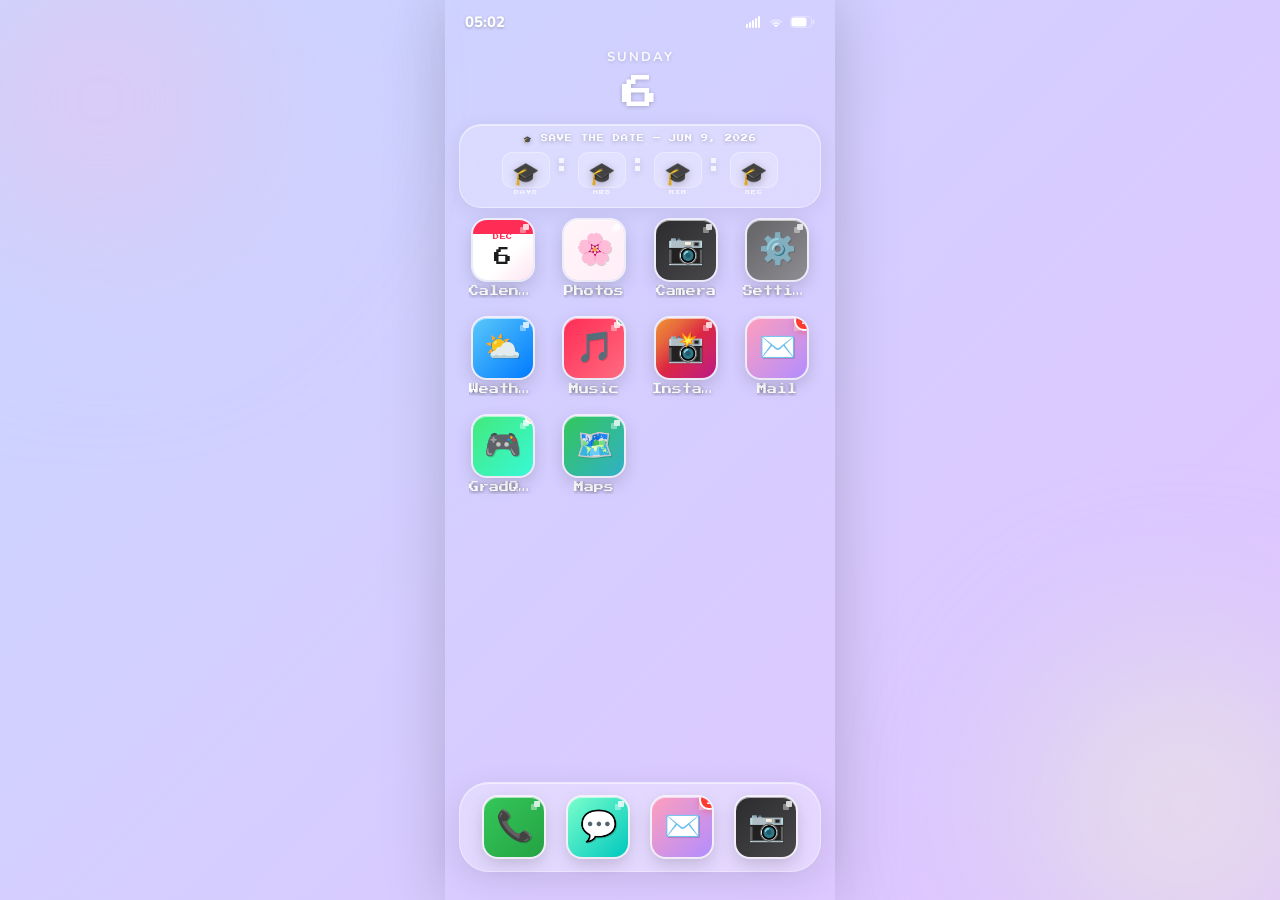
==== index.html @ 4f2a7228 "feat: initialize graduation invitation web project with iOS-themed UI and interactive mini-game func" ====
<!DOCTYPE html>
<html lang="en">
<head>
    <meta charset="UTF-8">
    <meta name="viewport" content="width=device-width, initial-scale=1.0, viewport-fit=cover">
    <meta name="description" content="You're invited to Hung's Graduation Celebration — Class of 2026 🎓">
    <title>Hung's Graduation 🎓 | Class of 2026</title>

    <!-- Fonts -->
    <link rel="preconnect" href="https://fonts.googleapis.com">
    <link href="https://fonts.googleapis.com/css2?family=Press+Start+2P&family=Nunito:wght@400;600;700;800;900&display=swap" rel="stylesheet">

    <!-- Styles -->
    <link rel="stylesheet" href="src/css/main.css">
    <link rel="stylesheet" href="src/css/game.css">
</head>
<body>

<!-- ═══════════════════════════════ iOS PHONE SHELL ═══════════════════════════════ -->
<div class="ios-container">

    <!-- ── Push Notification Banner: Mail ──────────────────────────── -->
    <div class="ios-notification" id="notifBanner" onclick="openEnvelope()">
        <div class="notif-icon">✉️</div>
        <div class="notif-content">
            <div class="notif-header">
                <span class="notif-title">Mail</span>
                <span class="notif-time">now</span>
            </div>
            <div class="notif-message">🎓 You have 1 new invitation from Hung! Tap to open ✨</div>
        </div>
    </div>

    <!-- ── Push Notification Banner: Music ──────────────────────────── -->
    <div class="ios-notification notif-music" id="notifMusic" onclick="openMusic()">
        <div class="notif-icon" style="background:linear-gradient(135deg,#FF2D55,#FF6B81);">🎵</div>
        <div class="notif-content">
            <div class="notif-header">
                <span class="notif-title">Music</span>
                <span class="notif-time">now</span>
            </div>
            <div class="notif-message">🎶 Hung's graduation playlist is live! Tap to listen 🎧</div>
        </div>
    </div>

    <!-- ── Push Notification Banner: Game ───────────────────────────── -->
    <div class="ios-notification notif-game" id="notifGame" onclick="openGame()">
        <div class="notif-icon" style="background:linear-gradient(135deg,#43E97B,#38F9D7);">🎮</div>
        <div class="notif-content">
            <div class="notif-header">
                <span class="notif-title">GradQuiz</span>
                <span class="notif-time">now</span>
            </div>
            <div class="notif-message">🎓 How well do you know Hung? Play the Q&A game! 🕹️</div>
        </div>
    </div>

    <!-- ── Fake Status Bar ───────────────────────────────────────────── -->
    <div class="status-bar">
        <div id="clock">9:41</div>
        <div class="status-bar-icons">
            <!-- Signal -->
            <svg width="16" height="12" viewBox="0 0 16 12" fill="white">
                <rect x="0"  y="8" width="2" height="4" rx="1"/>
                <rect x="3"  y="6" width="2" height="6" rx="1"/>
                <rect x="6"  y="4" width="2" height="8" rx="1"/>
                <rect x="9"  y="2" width="2" height="10" rx="1"/>
                <rect x="12" y="0" width="2" height="12" rx="1"/>
            </svg>
            <!-- Wifi -->
            <svg width="16" height="12" viewBox="0 0 24 16" fill="white">
                <path d="M12 4C8 4 4.5 5.5 2 8l2 2c2-2 4.7-3 8-3s6 1 8 3l2-2C19.5 5.5 16 4 12 4z" opacity="0.4"/>
                <path d="M12 8c-2.5 0-4.5 1-6 2.5l2 2c1-1 2.4-1.5 4-1.5s3 .5 4 1.5l2-2C16.5 9 14.5 8 12 8z" opacity="0.7"/>
                <path d="M12 12c-1.3 0-2.5.5-3.3 1.3L12 16l3.3-2.7C14.5 12.5 13.3 12 12 12z"/>
            </svg>
            <!-- Battery -->
            <svg width="25" height="12" viewBox="0 0 25 12" fill="none">
                <rect x="0.5" y="0.5" width="21" height="11" rx="3.5" stroke="white" stroke-opacity="0.35"/>
                <rect x="22.5" y="3.5" width="2" height="5" rx="1" fill="white" fill-opacity="0.4"/>
                <rect x="1.5" y="1.5" width="15" height="9" rx="2" fill="white"/>
            </svg>
        </div>
    </div>

    <!-- ── Date Header + Countdown ────────────────────────────────────── -->
    <div class="date-header">
        <div class="day-name" id="dayName">Saturday</div>
        <div class="day-num cal-pixel-num">17</div>
    </div>

    <!-- ── Save The Date Countdown ──────────────────────────────────────── -->
    <div class="countdown-widget">
        <div class="countdown-label">🎓 SAVE THE DATE — JUN 9, 2026</div>
        <div class="countdown-clocks">
            <div class="countdown-unit">
                <div class="countdown-num" id="cdDays">00</div>
                <div class="countdown-sub">DAYS</div>
            </div>
            <div class="countdown-sep">:</div>
            <div class="countdown-unit">
                <div class="countdown-num" id="cdHours">00</div>
                <div class="countdown-sub">HRS</div>
            </div>
            <div class="countdown-sep">:</div>
            <div class="countdown-unit">
                <div class="countdown-num" id="cdMins">00</div>
                <div class="countdown-sub">MIN</div>
            </div>
            <div class="countdown-sep">:</div>
            <div class="countdown-unit">
                <div class="countdown-num" id="cdSecs">00</div>
                <div class="countdown-sub">SEC</div>
            </div>
        </div>
    </div>

    <!-- ════════════════ APP GRID — Kawaii Pixel Icons ════════════════ -->
    <div class="app-grid">

        <!-- Calendar (opens event popup) -->
        <div class="app-wrapper" onclick="openCalendarEvent()">
            <div class="app-icon app-calendar" style="flex-direction:column;">
                <div class="cal-top"></div>
                <div class="cal-month">May</div>
                <div class="cal-pixel-num">17</div>
            </div>
            <div class="app-label">Calendar</div>
        </div>

        <!-- Photos -->
        <div class="app-wrapper">
            <div class="app-icon app-photos">
                <span class="pixel-emoji">🌸</span>
            </div>
            <div class="app-label">Photos</div>
        </div>

        <!-- Camera (opens check-in) -->
        <div class="app-wrapper" onclick="openCamera()" id="cameraAppIcon">
            <div class="app-icon app-camera">
                <span class="pixel-emoji">📷</span>
            </div>
            <div class="app-label">Camera</div>
        </div>

        <!-- Settings -->
        <div class="app-wrapper">
            <div class="app-icon app-settings">
                <span class="pixel-emoji">⚙️</span>
            </div>
            <div class="app-label">Settings</div>
        </div>

        <!-- Weather -->
        <div class="app-wrapper">
            <div class="app-icon app-weather">
                <span class="pixel-emoji">⛅</span>
            </div>
            <div class="app-label">Weather</div>
        </div>

        <!-- Music (opens Spotify player) -->
        <div class="app-wrapper" onclick="openMusic()">
            <div class="app-icon app-music">
                <div class="music-badge"></div>
                <span class="pixel-emoji">🎵</span>
            </div>
            <div class="app-label">Music</div>
        </div>

        <!-- Instagram -->
        <div class="app-wrapper" onclick="shareToInstagram()">
            <div class="app-icon app-instagram">
                <span class="pixel-emoji">📸</span>
            </div>
            <div class="app-label">Instagram</div>
        </div>

        <!-- Mail (opens invitation) -->
        <div class="app-wrapper" onclick="openEnvelope()">
            <div class="app-icon app-mail" id="mailIcon">
                <div class="badge" id="mailBadge">1</div>
                <span class="pixel-emoji">✉️</span>
            </div>
            <div class="app-label">Mail</div>
        </div>

        <!-- GradQuiz Game -->
        <div class="app-wrapper" onclick="openGame()">
            <div class="app-icon app-game" style="position:relative;">
                <div class="app-game-icon-badge"></div>
                <span class="pixel-emoji">🎮</span>
            </div>
            <div class="app-label">GradQuiz</div>
        </div>

        <!-- Maps -->
        <div class="app-wrapper" onclick="openMap()">
            <div class="app-icon app-maps">
                <span class="pixel-emoji">🗺️</span>
            </div>
            <div class="app-label">Maps</div>
        </div>

    </div>

    <!-- ════════════════════════ DOCK ════════════════════════════════ -->
    <div class="dock-container">
        <div class="dock">
            <!-- Phone (calls Hung) -->
            <a class="app-wrapper" href="tel:0349240360" style="text-decoration:none;">
                <div class="app-icon app-phone">
                    <span class="pixel-emoji">📞</span>
                </div>
                <div class="app-label">Phone</div>
            </a>

            <!-- Messages -->
            <div class="app-wrapper">
                <div class="app-icon app-messages">
                    <span class="pixel-emoji">💬</span>
                </div>
                <div class="app-label">Messages</div>
            </div>

            <!-- Mail (dock) -->
            <div class="app-wrapper" onclick="openEnvelope()">
                <div class="app-icon app-mail">
                    <div class="badge">1</div>
                    <span class="pixel-emoji">✉️</span>
                </div>
                <div class="app-label">Mail</div>
            </div>

            <!-- Camera (dock) -->
            <div class="app-wrapper" onclick="openCamera()">
                <div class="app-icon app-camera">
                    <span class="pixel-emoji">📷</span>
                </div>
                <div class="app-label">Camera</div>
            </div>
        </div>
    </div>

</div>
<!-- ═════════════════════════ end .ios-container ═══════════════════════════════ -->


<!-- ══════════════════════ INVITATION CARD MODAL ══════════════════════════════ -->
<div class="letter-content" id="letterContent" onclick="closeLetterIfClickedOutside(event)">
    <div class="letter-paper" onclick="event.stopPropagation()">
        <button class="close-btn" onclick="closeLetterContent()" aria-label="Close">✕</button>

        <!-- Header -->
        <div class="invite-ribbon">
            <span class="ribbon-emoji"><span class="spinning-star">✨</span>🎓<span class="spinning-star">✨</span></span>
            <div class="letter-title">CLASS OF 2026</div>
            <div class="letter-subtitle">Graduation Invitation</div>
        </div>

        <!-- Greeting -->
        <div class="letter-greeting" id="letterGreeting">
            You're warmly invited to join Hung's graduation celebration!
        </div>

        <!-- Details -->
        <div class="letter-details">
            <div class="detail-item">
                <div class="detail-icon">📅</div>
                <div>
                    <span class="detail-label">DATE</span>
                    <span class="detail-value">October 15, 2026</span>
                </div>
            </div>
            <div class="detail-item">
                <div class="detail-icon">⏰</div>
                <div>
                    <span class="detail-label">TIME</span>
                    <span class="detail-value">08:30 AM</span>
                </div>
            </div>
            <div class="detail-item">
                <div class="detail-icon">🏛️</div>
                <div>
                    <span class="detail-label">VENUE</span>
                    <span class="detail-value">UIT Auditorium</span>
                </div>
            </div>
        </div>

        <div class="invite-divider">· · · ·</div>
        <div class="invite-note">Your presence means the world to me 💜</div>

        <!-- Action buttons -->
        <div class="btn-group">
            <button class="action-btn btn-checkin" onclick="openCamera()">
                📷 Check-In
            </button>
            <button class="action-btn btn-share" onclick="shareToInstagram()">
                📸 Share Story
            </button>
        </div>

        <!-- Hidden row revealed after check-in: share YOUR photo -->
        <div id="shareCheckinRow" style="display:none; margin-top:10px;">
            <button class="btn-share-checkin" onclick="shareToInstagram()">
                🤳 Share My Check-In to Instagram Story
            </button>
        </div>
    </div>
</div>


<!-- ═══════════════════════ iOS CAMERA APP ════════════════════════════════════ -->
<div class="ios-camera-app" id="cameraModal">

    <!-- Top bar -->
    <div class="camera-top-bar">
        <button class="camera-close-btn" onclick="closeCamera()">×</button>
        <span class="camera-label">📷 CHECK-IN CAM</span>
        <!-- Flash icon -->
        <svg width="24" height="24" viewBox="0 0 24 24" fill="none" stroke="white" stroke-width="2"
             stroke-linecap="round" stroke-linejoin="round">
            <path d="M13 2L3 14h9l-1 8 10-12h-9l1-8z"/>
        </svg>
    </div>

    <!-- Viewfinder -->
    <div class="camera-viewfinder">
        <video id="videoStream" playsinline autoplay muted></video>
        <canvas id="captureCanvas"></canvas>
        <img id="resultImage" alt="captured photo"/>
    </div>

    <!-- Bottom bar: shutter + thumbnail -->
    <div class="camera-bottom-bar" id="cameraBottomBar">
        <div class="camera-thumb-placeholder">
            <img id="cameraThumbnail" src="" alt="" style="display:none"/>
        </div>
        <div class="shutter-btn-wrapper" onclick="capturePhoto()">
            <div class="shutter-btn-inner"></div>
        </div>
        <div style="width:48px"></div>
    </div>

    <!-- Preview controls: Retake | Share Instagram | Use Photo -->
    <div class="preview-controls" id="previewControls">
        <button class="preview-btn" onclick="retakePhoto()">Retake</button>
        <button class="preview-btn share-ig" onclick="shareCheckinPhotoToInstagram()">
            📸 Story
        </button>
        <button class="preview-btn use-photo" onclick="submitAttendance()">Use Photo</button>
    </div>
</div>


<!-- ═══════════════════════ TOAST ═════════════════════════════════════════════ -->
<div class="ios-toast" id="toastSuccess">
    <span class="ios-toast-icon">✅</span>
    <span class="ios-toast-msg">Attendance Confirmed!</span>
</div>

<!-- ══════════════════════ MUSIC / SPOTIFY MODAL ═════════════════════════════ -->
<div class="music-modal-overlay" id="musicModal" onclick="closeMusicIfOutside(event)">
    <div class="music-modal" onclick="event.stopPropagation()">
        <!-- Drag handle -->
        <div class="music-modal-handle"></div>

        <!-- Top bar -->
        <div class="music-modal-topbar">
            <span class="music-modal-label">🎵 Now Playing</span>
            <button class="music-modal-close" onclick="closeMusic()" aria-label="Close">✕</button>
        </div>

        <!-- Now playing label -->
        <div class="music-now-playing">Hung's Graduation Mix 🎓</div>

        <!-- Bouncing music notes -->
        <div class="music-note-row">
            <span>🎵</span><span>🎶</span><span>🎵</span>
        </div>

        <!-- Swipeable Spotify Carousel -->
        <div class="spotify-carousel-wrap">
            <div class="spotify-carousel" id="spotifyCarousel">

                <div class="spotify-slide">
                    <iframe src="https://open.spotify.com/embed/track/1YrY0vjHWp672gt0crtj5A?utm_source=generator"
                        height="152" frameBorder="0" allowfullscreen=""
                        allow="autoplay; clipboard-write; encrypted-media; fullscreen; picture-in-picture"
                        loading="lazy"></iframe>
                </div>

                <div class="spotify-slide">
                    <iframe src="https://open.spotify.com/embed/track/5prZw3OHd2UhAq0VBKpqUM?utm_source=generator"
                        height="152" frameBorder="0" allowfullscreen=""
                        allow="autoplay; clipboard-write; encrypted-media; fullscreen; picture-in-picture"
                        loading="lazy"></iframe>
                </div>

                <div class="spotify-slide">
                    <iframe src="https://open.spotify.com/embed/track/3WC5CVAahvn98hiseoIvbw?utm_source=generator"
                        height="152" frameBorder="0" allowfullscreen=""
                        allow="autoplay; clipboard-write; encrypted-media; fullscreen; picture-in-picture"
                        loading="lazy"></iframe>
                </div>

                <div class="spotify-slide">
                    <iframe src="https://open.spotify.com/embed/track/3yWuTOYDztXjZxdE2cIRUa?utm_source=generator"
                        height="152" frameBorder="0" allowfullscreen=""
                        allow="autoplay; clipboard-write; encrypted-media; fullscreen; picture-in-picture"
                        loading="lazy"></iframe>
                </div>

                <div class="spotify-slide">
                    <iframe src="https://open.spotify.com/embed/track/2nMeu6UenVvwUktBCpLMK9?utm_source=generator"
                        height="152" frameBorder="0" allowfullscreen=""
                        allow="autoplay; clipboard-write; encrypted-media; fullscreen; picture-in-picture"
                        loading="lazy"></iframe>
                </div>

                <div class="spotify-slide">
                    <iframe src="https://open.spotify.com/embed/track/3ISOK4T54v6O1g1AB8FiEK?utm_source=generator"
                        height="152" frameBorder="0" allowfullscreen=""
                        allow="autoplay; clipboard-write; encrypted-media; fullscreen; picture-in-picture"
                        loading="lazy"></iframe>
                </div>

                <div class="spotify-slide">
                    <iframe src="https://open.spotify.com/embed/track/2EPQXOr3VLvDImQnoHOYO3?utm_source=generator"
                        height="152" frameBorder="0" allowfullscreen=""
                        allow="autoplay; clipboard-write; encrypted-media; fullscreen; picture-in-picture"
                        loading="lazy"></iframe>
                </div>

            </div>

            <!-- Dot indicators -->
            <div class="spotify-dots" id="spotifyDots"></div>
        </div>
    </div>
</div>

<!-- ══════════════════════ GRADUATION Q&A GAME MODAL ══════════════════════ -->
<div class="game-modal-overlay" id="gameModal">

    <!-- Top bar -->
    <div class="game-topbar">
        <span class="game-title-label">🎓 GRADQUIZ</span>
        <button class="game-close-btn" onclick="closeGame()" aria-label="Close">✕</button>
    </div>

    <!-- Score + Q counter -->
    <div class="game-score-row">
        <span class="game-score" id="gameScore">⭐ 0</span>
        <span class="game-qcount" id="gameQCount">1 / 10</span>
    </div>

    <!-- Progress bar -->
    <div class="game-progress-wrap">
        <div class="game-progress-bar">
            <div class="game-progress-fill" id="gameProgressFill" style="width:0%"></div>
        </div>
    </div>

    <!-- Pixel character area -->
    <div class="game-character-area" id="gameCharArea">
        <div class="char-platform"></div>
        <!-- Speech bubble -->
        <div class="game-speech" id="gameSpeech"></div>
        <!-- Character SVG injected by JS -->
        <div class="pixel-char idle" id="gameCharWrap"></div>
    </div>

    <!-- Q&A area -->
    <div class="game-qa-area" id="gameQaArea">
        <!-- Question card -->
        <div class="game-question-card">
            <div class="game-q-label">💬 QUESTION</div>
            <div class="game-question-text" id="gameQuestionText">Loading...</div>
        </div>

        <!-- Answer options -->
        <div class="game-options" id="gameOptions"></div>

        <!-- Feedback strip -->
        <div class="game-feedback" id="gameFeedback"></div>

        <!-- Next button -->
        <button class="game-next-btn" id="gameNextBtn" onclick="nextQuestion()">▶ NEXT</button>

        <div class="game-bottom-pad"></div>
    </div>

    <!-- End screen (hidden until game over) -->
    <div class="game-end-screen" id="gameEndScreen">
        <div class="game-end-trophy" id="gameEndTrophy">🏆</div>
        <div class="game-end-title" id="gameEndTitle">GREAT JOB!</div>
        <div class="game-end-score" id="gameEndScore">0 / 10</div>
        <div class="game-end-msg" id="gameEndMsg"></div>
        <button class="game-restart-btn" onclick="startGame()">&#9654; PLAY AGAIN</button>
    </div>

</div>

<!-- ══════════════════════ CALENDAR EVENT MODAL ══════════════════════ -->
<div class="cal-modal-overlay" id="calModal" onclick="closeCalendarIfOutside(event)">
    <div class="cal-modal-card" onclick="event.stopPropagation()">

        <!-- Close -->
        <button class="close-btn" onclick="closeCalendarEvent()" aria-label="Close">✕</button>

        <!-- Header stripe (red like iOS Calendar) -->
        <div class="cal-modal-header">
            <div class="cal-modal-month">JUNE 2026</div>
            <div class="cal-modal-day">9</div>
            <div class="cal-modal-weekday">Tuesday</div>
        </div>

        <!-- Event title -->
        <div class="cal-event-title">
            <span class="cal-event-dot"></span>
            🎓 Hung's Graduation Ceremony
        </div>

        <!-- Event details -->
        <div class="cal-event-details">
            <div class="cal-event-row">
                <span class="cal-event-icon">⏰</span>
                <div>
                    <span class="cal-event-label">TIME</span>
                    <span class="cal-event-value">08:30 AM</span>
                </div>
            </div>
            <div class="cal-event-row">
                <span class="cal-event-icon">🏗️</span>
                <div>
                    <span class="cal-event-label">VENUE</span>
                    <span class="cal-event-value">UIT Auditorium</span>
                </div>
            </div>
            <div class="cal-event-row">
                <span class="cal-event-icon">📍</span>
                <div>
                    <span class="cal-event-label">ADDRESS</span>
                    <span class="cal-event-value">Linh Trung Ward, Thu Duc City, HCMC</span>
                </div>
            </div>
            <div class="cal-event-row">
                <span class="cal-event-icon">👥</span>
                <div>
                    <span class="cal-event-label">HOST</span>
                    <span class="cal-event-value">Hung — Class of 2026, UIT</span>
                </div>
            </div>
        </div>

        <!-- Note -->
        <div class="cal-event-note">
            💡 Tap the button below to save this event directly to your calendar app.
        </div>

        <!-- Add to Calendar CTA -->
        <a  class="cal-add-btn"
            href="https://calendar.google.com/calendar/event?action=TEMPLATE&tmeid=NXI0aDAzZjFmamk1bThoaDQ5bm8xM2VwNnUgMjI1MjA1MTJAZ20udWl0LmVkdS52bg&tmsrc=22520512%40gm.uit.edu.vn"
            target="_blank"
            rel="noopener noreferrer">
            <svg width="20" height="20" viewBox="0 0 24 24" fill="currentColor">
                <path d="M19 3h-1V1h-2v2H8V1H6v2H5C3.9 3 3 3.9 3 5v14c0 1.1.9 2 2 2h14c1.1 0 2-.9 2-2V5c0-1.1-.9-2-2-2zm0 16H5V8h14v11zm-7-9H7v5h5v-5z"/>
            </svg>
            Add to Google Calendar
        </a>

        <!-- Sub-note -->
        <p class="cal-sub-note">Works with Google Calendar, Apple Calendar &amp; more</p>

    </div>
</div>

<!-- ══════════════════════ MAPS MODAL ═════════════════════════════ -->
<div class="map-modal-overlay" id="mapModal" onclick="closeMapIfOutside(event)">
    <div class="map-modal-sheet" onclick="event.stopPropagation()">

        <!-- Handle -->
        <div class="map-modal-handle"></div>

        <!-- Top bar -->
        <div class="map-modal-topbar">
            <div class="map-modal-title-wrap">
                <span class="map-modal-icon">🗺️</span>
                <div>
                    <div class="map-modal-title">UIT — Venue</div>
                    <div class="map-modal-subtitle">Linh Trung, Thu Duc, HCMC</div>
                </div>
            </div>
            <button class="map-modal-close" onclick="closeMap()" aria-label="Close">✕</button>
        </div>

        <!-- Address chip -->
        <div class="map-address-chip">
            <span>📍</span>
            <span>Khu phố 6, Linh Trung Ward, Thu Duc City, Ho Chi Minh City</span>
        </div>

        <!-- Google Maps iframe -->
        <div class="map-iframe-wrap">
            <iframe
                src="https://www.google.com/maps/embed?pb=!1m18!1m12!1m3!1d3918.2311712352475!2d106.80047917583909!3d10.87001415745882!2m3!1f0!2f0!3f0!3m2!1i1024!2i768!4f13.1!3m3!1m2!1s0x317527587e9ad5bf%3A0xafa66f9c8be3c91!2zVHLGsOG7nW5nIMSQ4bqhaSBo4buNYyBDw7RuZyBuZ2jhu4cgVGjDtG5nIHRpbiAtIMSQSFFHIFRQLkhDTQ!5e0!3m2!1svi!2s!4v1778958688187!5m2!1svi!2s"
                width="100%" height="100%"
                style="border:0;"
                allowfullscreen=""
                loading="lazy"
                referrerpolicy="no-referrer-when-downgrade">
            </iframe>
        </div>

        <!-- Actions row -->
        <div class="map-actions">
            <a  class="map-btn map-btn-primary"
                href="https://maps.app.goo.gl/CjzAuoK6dd2ReqhG7"
                target="_blank" rel="noopener noreferrer">
                <svg width="18" height="18" viewBox="0 0 24 24" fill="currentColor">
                    <path d="M12 2C8.13 2 5 5.13 5 9c0 5.25 7 13 7 13s7-7.75 7-13c0-3.87-3.13-7-7-7zm0 9.5c-1.38 0-2.5-1.12-2.5-2.5s1.12-2.5 2.5-2.5 2.5 1.12 2.5 2.5-1.12 2.5-2.5 2.5z"/>
                </svg>
                Open in Maps
            </a>
            <a  class="map-btn map-btn-secondary"
                href="https://www.google.com/maps/dir/?api=1&destination=University+of+Information+Technology+Ho+Chi+Minh+City"
                target="_blank" rel="noopener noreferrer">
                <svg width="18" height="18" viewBox="0 0 24 24" fill="currentColor">
                    <path d="M21.71 11.29l-9-9a1 1 0 0 0-1.42 0l-9 9a1 1 0 0 0 0 1.42l9 9a1 1 0 0 0 1.42 0l9-9a1 1 0 0 0 0-1.42zM14 14.5V12h-4v3H8v-4a1 1 0 0 1 1-1h5V7.5l3.5 3.5-3.5 3.5z"/>
                </svg>
                Directions
            </a>
        </div>

    </div>
</div>

<!-- Hidden canvas for story composition -->
<canvas id="storyCanvas" width="1080" height="1920" style="display:none;"></canvas>

<!-- Scripts -->
<script src="src/js/app.js"></script>
<script src="src/js/game.js"></script>
</body>
</html>
---- src/css/main.css ----
@import url('https://fonts.googleapis.com/css2?family=Press+Start+2P&family=Nunito:wght@400;600;700;800;900&display=swap');

/* ── Reset & Root ── */
:root {
    --pixel-pink: #FF9EBC;
    --pixel-purple: #B28DFF;
    --pixel-blue: #82CAFF;
    --pixel-yellow: #FFE57A;
    --pixel-mint: #7AFFCB;
    --pixel-peach: #FFB88C;
    --ios-blue: #0A84FF;
    --ios-red: #FF3B30;
    --bg-gradient-start: #C9D6FF;
    --bg-gradient-end: #E2C4FF;
}

* { margin: 0; padding: 0; box-sizing: border-box; }

body {
    background: linear-gradient(135deg, var(--bg-gradient-start) 0%, var(--bg-gradient-end) 100%);
    background-attachment: fixed;
    font-family: 'Nunito', -apple-system, sans-serif;
    min-height: 100vh;
    display: flex;
    align-items: center;
    justify-content: center;
    overflow: hidden;
    -webkit-tap-highlight-color: transparent;
    user-select: none;
}

/* Animated pastel background blobs */
body::before, body::after {
    content: '';
    position: fixed;
    border-radius: 50%;
    filter: blur(80px);
    opacity: 0.5;
    animation: floatBlob 8s ease-in-out infinite alternate;
    pointer-events: none;
    z-index: 0;
}
body::before {
    width: 400px; height: 400px;
    background: radial-gradient(circle, #FFB5E8, #B5DEFF);
    top: -100px; left: -100px;
}
body::after {
    width: 350px; height: 350px;
    background: radial-gradient(circle, #FFFFD1, #C7CEEA);
    bottom: -80px; right: -80px;
    animation-delay: -4s;
}
@keyframes floatBlob {
    from { transform: translate(0,0) scale(1); }
    to   { transform: translate(40px,30px) scale(1.1); }
}

/* ── iOS Phone Shell ── */
.ios-container {
    width: 100%;
    height: 100svh;
    max-width: 390px;
    position: relative;
    display: flex;
    flex-direction: column;
    background: transparent;
    box-shadow: 0 0 60px rgba(0,0,0,0.18);
    z-index: 1;
}

/* ── Status Bar ── */
.status-bar {
    height: 44px;
    display: flex;
    justify-content: space-between;
    align-items: center;
    padding: 0 20px;
    color: white;
    font-size: 15px;
    font-weight: 800;
    z-index: 50;
    text-shadow: 0 1px 3px rgba(0,0,0,0.25);
    font-family: 'Nunito', sans-serif;
}
.status-bar-icons { display: flex; gap: 6px; align-items: center; }

/* ── Date Header ── */
.date-header {
    text-align: center;
    padding: 4px 0 10px;
    color: white;
    text-shadow: 0 1px 4px rgba(0,0,0,0.2);
}
.date-header .day-name {
    font-family: 'Nunito', sans-serif;
    font-size: 13px;
    font-weight: 700;
    opacity: 0.85;
    letter-spacing: 2px;
    text-transform: uppercase;
}
.date-header .day-num {
    font-family: 'Press Start 2P', cursive;
    font-size: 36px;
    line-height: 1.1;
    color: white;
}

/* ── Kawaii Push Notification ── */
.ios-notification {
    position: absolute;
    top: -120px;
    left: 50%;
    transform: translateX(-50%);
    width: 92%;
    max-width: 360px;
    background: rgba(255,255,255,0.82);
    backdrop-filter: blur(28px);
    -webkit-backdrop-filter: blur(28px);
    border-radius: 20px;
    padding: 10px 14px;
    display: flex;
    align-items: center;
    gap: 10px;
    box-shadow: 0 8px 32px rgba(0,0,0,0.14);
    z-index: 200;
    cursor: pointer;
    transition: top 0.55s cubic-bezier(0.175,0.885,0.32,1.275);
    border: 1.5px solid rgba(255,255,255,0.5);
}
.ios-notification.show { top: 56px; }

.notif-icon {
    width: 40px; height: 40px;
    border-radius: 10px;
    background: linear-gradient(135deg, #FF9EBC 0%, #B28DFF 100%);
    display: flex; align-items: center; justify-content: center;
    font-size: 20px;
    flex-shrink: 0;
    box-shadow: 0 3px 10px rgba(178,141,255,0.4);
    image-rendering: pixelated;
}
.notif-content { flex: 1; }
.notif-header { display: flex; justify-content: space-between; align-items: center; margin-bottom: 1px; }
.notif-title {
    font-weight: 800; font-size: 12px; color: #1c1c1e;
    font-family: 'Press Start 2P', cursive;
    letter-spacing: 0;
}
.notif-time { font-size: 11px; color: #8E8E93; font-family: 'Nunito', sans-serif; }
.notif-message { font-size: 13px; color: #333; line-height: 1.4; font-family: 'Nunito', sans-serif; font-weight: 600; }

/* ── App Grid ── */
.app-grid {
    display: grid;
    grid-template-columns: repeat(4, 1fr);
    gap: 20px 12px;
    padding: 8px 18px 20px;
    flex: 1;
    align-content: start;
}

.app-wrapper {
    display: flex;
    flex-direction: column;
    align-items: center;
    gap: 5px;
    cursor: pointer;
    text-decoration: none;
    transition: transform 0.12s ease;
    position: relative;
    -webkit-tap-highlight-color: transparent;
}
.app-wrapper:active { transform: scale(0.88); }

/* ── Kawaii Pixel App Icon Base ── */
.app-icon {
    width: 60px; height: 60px;
    border-radius: 14px;
    position: relative;
    display: flex;
    justify-content: center;
    align-items: center;
    overflow: hidden;
    /* Pixelated outer border effect */
    box-shadow:
        0 0 0 2px rgba(255,255,255,0.7),
        0 6px 18px rgba(0,0,0,0.18),
        inset 0 1px 0 rgba(255,255,255,0.6);
    image-rendering: pixelated;
}

.app-icon .pixel-emoji {
    font-size: 30px;
    line-height: 1;
    filter: drop-shadow(1px 1px 0 rgba(0,0,0,0.15));
}

.app-label {
    color: white;
    font-size: 10px;
    font-family: 'Press Start 2P', cursive;
    text-shadow: 0 1px 4px rgba(0,0,0,0.5);
    text-align: center;
    max-width: 68px;
    overflow: hidden;
    text-overflow: ellipsis;
    white-space: nowrap;
    line-height: 1.3;
}

/* ── Kawaii App Icon Colors ── */
.app-calendar   { background: linear-gradient(135deg, #fff 60%, #FFE4F0 100%); }
.app-camera     { background: linear-gradient(135deg, #2C2C2E 0%, #48484A 100%); }
.app-photos     { background: linear-gradient(135deg, #fff5f8 0%, #ffeef8 100%); }
.app-settings   { background: linear-gradient(135deg, #636366 0%, #8E8E93 100%); }
.app-weather    { background: linear-gradient(135deg, #5AC8FA 0%, #007AFF 100%); }
.app-mail       { background: linear-gradient(135deg, #FF9EBC 0%, #B28DFF 100%); }
.app-messages   { background: linear-gradient(135deg, #7AFFCB 0%, #00C7BE 100%); }
.app-instagram  { background: linear-gradient(135deg, #f09433 0%, #e6683c 25%, #dc2743 50%, #cc2366 75%, #bc1888 100%); }
.app-music      { background: linear-gradient(135deg, #FF2D55 0%, #FF6B81 100%); }
.app-safari     { background: linear-gradient(135deg, #E8F5FF 0%, #fff 100%); }

/* Calendar special */
.cal-top { background: #FF2D55; height: 14px; width: 100%; position: absolute; top: 0; left: 0; }
.cal-pixel-num {
    font-family: 'Press Start 2P', cursive;
    font-size: 18px;
    color: #1c1c1e;
    margin-top: 8px;
    line-height: 1;
}
.cal-month {
    font-family: 'Press Start 2P', cursive;
    font-size: 6px;
    color: #FF2D55;
    text-transform: uppercase;
    letter-spacing: 0.5px;
}

/* Badge */
.badge {
    position: absolute;
    top: -7px; right: -7px;
    background: #FF3B30;
    color: white;
    min-width: 20px; height: 20px;
    border-radius: 10px;
    font-family: 'Nunito', sans-serif;
    font-size: 11px;
    font-weight: 900;
    display: flex; align-items: center; justify-content: center;
    border: 2px solid white;
    box-shadow: 0 2px 6px rgba(255,59,48,0.4);
    z-index: 10;
    animation: badgePop 2s ease-in-out infinite;
    padding: 0 4px;
}
@keyframes badgePop {
    0%,100% { transform: scale(1); }
    50%      { transform: scale(1.15); }
}

/* Pixel sparkle decoration on icons */
.app-icon::after {
    content: '';
    position: absolute;
    top: 4px; right: 4px;
    width: 6px; height: 6px;
    background: rgba(255,255,255,0.8);
    border-radius: 1px;
    box-shadow: -3px 3px 0 rgba(255,255,255,0.4);
}

/* ── Dock ── */
.dock-container { padding: 0 14px 28px; width: 100%; }
.dock {
    background: rgba(255,255,255,0.28);
    backdrop-filter: blur(30px);
    -webkit-backdrop-filter: blur(30px);
    border-radius: 30px;
    padding: 14px 12px;
    display: flex;
    justify-content: space-around;
    align-items: center;
    box-shadow: 0 8px 32px rgba(0,0,0,0.1), inset 0 1px 0 rgba(255,255,255,0.5);
    border: 1.5px solid rgba(255,255,255,0.35);
}
.dock .app-wrapper { gap: 0; }
.dock .app-label { display: none; }

/* ── Letter / Invitation Modal ── */
.letter-content {
    position: fixed; inset: 0;
    background: rgba(0,0,0,0.45);
    backdrop-filter: blur(6px);
    display: none;
    align-items: center;
    justify-content: center;
    z-index: 100;
    padding: 20px;
}
.letter-content.show { display: flex; }

.letter-paper {
    background: linear-gradient(145deg, rgba(255,255,255,0.96) 0%, rgba(255,240,255,0.94) 100%);
    backdrop-filter: blur(40px);
    -webkit-backdrop-filter: blur(40px);
    border: 2px solid rgba(255,255,255,0.7);
    border-radius: 28px;
    padding: 36px 28px 28px;
    max-width: 90vw;
    width: 360px;
    box-shadow:
        0 30px 80px rgba(178,141,255,0.25),
        0 8px 20px rgba(0,0,0,0.12),
        inset 0 1px 0 rgba(255,255,255,0.9);
    animation: popIn 0.45s cubic-bezier(0.16,1,0.3,1) both;
    position: relative;
    overflow: hidden;
}
.letter-paper::before {
    content: '';
    position: absolute;
    top: -50px; right: -50px;
    width: 160px; height: 160px;
    background: radial-gradient(circle, rgba(255,158,188,0.25), transparent 70%);
    border-radius: 50%;
}
@keyframes popIn {
    from { transform: scale(0.85) translateY(30px); opacity: 0; }
    to   { transform: scale(1) translateY(0); opacity: 1; }
}

.close-btn {
    position: absolute;
    top: 14px; right: 14px;
    background: rgba(0,0,0,0.06);
    border: none;
    color: #636366;
    width: 30px; height: 30px;
    border-radius: 50%;
    cursor: pointer;
    font-size: 16px;
    display: flex; align-items: center; justify-content: center;
    transition: background 0.2s;
    font-family: 'Nunito', sans-serif;
    font-weight: 700;
}
.close-btn:hover { background: rgba(0,0,0,0.1); }

/* Invitation card header */
.invite-ribbon {
    text-align: center;
    margin-bottom: 16px;
}
.invite-ribbon .ribbon-emoji { font-size: 36px; display: block; margin-bottom: 4px; }
.letter-title {
    font-family: 'Press Start 2P', cursive;
    font-size: 13px;
    background: linear-gradient(135deg, #FF9EBC 0%, #B28DFF 60%, #82CAFF 100%);
    -webkit-background-clip: text;
    -webkit-text-fill-color: transparent;
    text-align: center;
    line-height: 1.6;
    margin-bottom: 6px;
}
.letter-subtitle {
    font-size: 12px;
    color: #8E8E93;
    text-align: center;
    font-weight: 700;
    letter-spacing: 2px;
    text-transform: uppercase;
}

.letter-greeting {
    font-size: 15px;
    color: #3a3a3c;
    margin: 14px 0;
    line-height: 1.55;
    text-align: center;
    font-weight: 700;
    font-family: 'Nunito', sans-serif;
}

/* Event details card */
.letter-details {
    margin: 14px 0;
    padding: 16px;
    background: linear-gradient(135deg, rgba(178,141,255,0.1) 0%, rgba(255,158,188,0.1) 100%);
    border-radius: 18px;
    border: 1.5px solid rgba(178,141,255,0.2);
}
.detail-item {
    margin: 10px 0;
    display: flex;
    align-items: center;
    gap: 12px;
}
.detail-icon {
    font-size: 18px;
    width: 32px; height: 32px;
    background: rgba(255,255,255,0.7);
    border-radius: 8px;
    display: flex; align-items: center; justify-content: center;
    flex-shrink: 0;
    box-shadow: 0 2px 6px rgba(0,0,0,0.06);
}
.detail-label {
    font-family: 'Press Start 2P', cursive;
    font-size: 8px;
    color: #B28DFF;
    display: block;
    margin-bottom: 2px;
}
.detail-value {
    font-family: 'Nunito', sans-serif;
    font-weight: 800;
    font-size: 14px;
    color: #1c1c1e;
}

/* Divider */
.invite-divider {
    text-align: center;
    font-size: 18px;
    letter-spacing: 6px;
    margin: 10px 0;
    color: #ddd;
}

.invite-note {
    text-align: center;
    font-size: 13px;
    color: #8E8E93;
    font-weight: 700;
    font-family: 'Nunito', sans-serif;
}

/* Action buttons */
.btn-group {
    display: flex;
    gap: 10px;
    margin-top: 18px;
}
.action-btn {
    flex: 1;
    padding: 14px 12px;
    font-size: 13px;
    font-weight: 800;
    border-radius: 16px;
    cursor: pointer;
    text-align: center;
    transition: transform 0.15s, filter 0.15s, box-shadow 0.15s;
    border: none;
    font-family: 'Nunito', sans-serif;
    display: flex;
    align-items: center;
    justify-content: center;
    gap: 6px;
}
.action-btn:active { transform: scale(0.94); filter: brightness(0.92); }

.btn-checkin {
    background: linear-gradient(135deg, #B28DFF 0%, #0A84FF 100%);
    color: white;
    box-shadow: 0 6px 18px rgba(10,132,255,0.35);
}
.btn-share {
    background: linear-gradient(135deg, #f09433 0%, #dc2743 50%, #bc1888 100%);
    color: white;
    box-shadow: 0 6px 18px rgba(220,39,67,0.35);
}
.btn-share-checkin {
    width: 100%;
    padding: 13px;
    font-size: 13px;
    font-weight: 800;
    border-radius: 16px;
    cursor: pointer;
    text-align: center;
    border: none;
    font-family: 'Nunito', sans-serif;
    display: flex;
    align-items: center;
    justify-content: center;
    gap: 6px;
    margin-top: 10px;
    background: linear-gradient(135deg, #f09433, #dc2743, #bc1888);
    color: white;
    box-shadow: 0 6px 18px rgba(220,39,67,0.35);
    transition: transform 0.15s, filter 0.15s;
}
.btn-share-checkin:active { transform: scale(0.94); filter: brightness(0.92); }

/* ── iOS Native Camera ── */
.ios-camera-app {
    display: none;
    position: fixed; inset: 0;
    background: #000;
    z-index: 300;
    flex-direction: column;
    animation: cameraSlideUp 0.35s cubic-bezier(0.36,0.66,0.04,1) both;
}
.ios-camera-app.show { display: flex; }

@keyframes cameraSlideUp {
    from { transform: translateY(100%); opacity: 0; }
    to   { transform: translateY(0); opacity: 1; }
}

.camera-top-bar {
    height: 60px;
    display: flex; align-items: center; justify-content: space-between;
    padding: 0 20px;
    color: #fff;
    background: rgba(0,0,0,0.5);
    position: absolute; top: 0; left: 0; right: 0;
    z-index: 10;
}
.camera-close-btn {
    background: none; border: none;
    color: white; font-size: 30px;
    cursor: pointer; padding: 10px; line-height: 1;
    font-family: 'Nunito', sans-serif;
}
.camera-label {
    font-family: 'Press Start 2P', cursive;
    font-size: 9px;
    color: white;
    opacity: 0.9;
}

.camera-viewfinder {
    flex: 1; position: relative;
    background: #111; overflow: hidden;
    display: flex; align-items: center; justify-content: center;
    margin-top: 60px; margin-bottom: 140px;
    border-radius: 20px;
}
.camera-viewfinder video {
    width: 100%; height: 100%;
    object-fit: cover; transform: scaleX(-1);
}
.camera-viewfinder canvas { display: none; }
.camera-viewfinder img {
    width: 100%; height: 100%;
    object-fit: cover; display: none;
}

.camera-bottom-bar {
    height: 140px; background: #000;
    position: absolute; bottom: 0; left: 0; right: 0;
    display: flex; align-items: center; justify-content: space-between;
    padding: 0 40px;
}
.shutter-btn-wrapper {
    width: 76px; height: 76px;
    border-radius: 50%;
    border: 4px solid #fff;
    display: flex; align-items: center; justify-content: center;
    cursor: pointer;
    transition: transform 0.1s;
}
.shutter-btn-wrapper:active { transform: scale(0.94); }
.shutter-btn-inner {
    width: 62px; height: 62px;
    border-radius: 50%; background: #fff;
}
.camera-thumb-placeholder {
    width: 48px; height: 48px;
    border-radius: 8px;
    border: 2px solid rgba(255,255,255,0.5);
    background: rgba(255,255,255,0.1);
    overflow: hidden;
}
.camera-thumb-placeholder img {
    width: 100%; height: 100%;
    object-fit: cover; display: block;
}

/* Preview controls */
.preview-controls {
    display: none;
    position: absolute; bottom: 40px; left: 0; right: 0;
    justify-content: space-between;
    padding: 0 30px; z-index: 20;
}
.preview-controls.show { display: flex; }
.preview-btn {
    background: none; border: none;
    color: white; font-size: 17px; font-weight: 700;
    cursor: pointer;
    text-shadow: 0 1px 4px rgba(0,0,0,0.5);
    font-family: 'Nunito', sans-serif;
}
.preview-btn.use-photo {
    color: #0A84FF; text-shadow: none;
    background: white;
    padding: 10px 20px; border-radius: 24px;
    font-weight: 800;
}

/* Share-checkin button in preview */
.preview-btn.share-ig {
    background: linear-gradient(135deg, #f09433, #dc2743, #bc1888);
    color: white; text-shadow: none;
    padding: 10px 16px; border-radius: 24px;
    font-size: 14px; font-weight: 800;
}

/* ── Toast ── */
.ios-toast {
    position: fixed;
    top: -100px; left: 50%;
    transform: translateX(-50%);
    background: rgba(255,255,255,0.95);
    backdrop-filter: blur(20px);
    color: #000;
    padding: 13px 22px;
    border-radius: 40px;
    z-index: 500;
    box-shadow: 0 10px 30px rgba(0,0,0,0.15);
    display: flex; align-items: center; gap: 10px;
    font-family: 'Nunito', sans-serif;
    font-weight: 800;
    font-size: 14px;
    transition: top 0.5s cubic-bezier(0.175,0.885,0.32,1.275);
    white-space: nowrap;
}
.ios-toast.show { top: 50px; }
.ios-toast-icon { font-size: 20px; }

/* ── Pixel Sparkle animation ── */
@keyframes pixelSpin {
    from { transform: rotate(0deg); }
    to   { transform: rotate(360deg); }
}
.spinning-star { display: inline-block; animation: pixelSpin 3s linear infinite; }

/* ── Stacked notifications (second one sits lower) ── */
.ios-notification.notif-music { z-index: 199; }
.ios-notification.notif-music.show { top: 130px; }

/* ── Music Player Modal ── */
.music-modal-overlay {
    position: fixed; inset: 0;
    background: rgba(0,0,0,0.5);
    backdrop-filter: blur(8px);
    -webkit-backdrop-filter: blur(8px);
    display: none;
    align-items: flex-end;
    justify-content: center;
    z-index: 250;
    padding-bottom: env(safe-area-inset-bottom, 0px);
}
.music-modal-overlay.show { display: flex; }

.music-modal {
    width: 100%;
    max-width: 390px;
    background: linear-gradient(160deg, #1a0030 0%, #2d0050 40%, #1a1035 100%);
    border-radius: 28px 28px 0 0;
    padding: 12px 0 32px;
    animation: sheetSlideUp 0.4s cubic-bezier(0.16,1,0.3,1) both;
    position: relative;
    overflow: hidden;
}
.music-modal::before {
    content: '';
    position: absolute; inset: 0;
    background:
        radial-gradient(ellipse at 20% 0%, rgba(255,45,85,0.25) 0%, transparent 60%),
        radial-gradient(ellipse at 80% 0%, rgba(178,141,255,0.2) 0%, transparent 60%);
    pointer-events: none;
}
@keyframes sheetSlideUp {
    from { transform: translateY(100%); opacity: 0; }
    to   { transform: translateY(0); opacity: 1; }
}

/* Drag handle */
.music-modal-handle {
    width: 36px; height: 4px;
    background: rgba(255,255,255,0.3);
    border-radius: 2px;
    margin: 0 auto 16px;
}

/* Top bar */
.music-modal-topbar {
    display: flex;
    justify-content: space-between;
    align-items: center;
    padding: 0 20px 14px;
    border-bottom: 1px solid rgba(255,255,255,0.08);
}
.music-modal-label {
    font-family: 'Press Start 2P', cursive;
    font-size: 9px;
    color: rgba(255,255,255,0.7);
    letter-spacing: 1px;
}
.music-modal-close {
    background: rgba(255,255,255,0.1);
    border: none;
    color: rgba(255,255,255,0.8);
    width: 28px; height: 28px;
    border-radius: 50%;
    cursor: pointer;
    font-size: 15px;
    display: flex; align-items: center; justify-content: center;
    font-family: 'Nunito', sans-serif;
    transition: background 0.2s;
}
.music-modal-close:hover { background: rgba(255,255,255,0.2); }

/* Now playing label */
.music-now-playing {
    text-align: center;
    padding: 12px 20px 0;
    font-family: 'Press Start 2P', cursive;
    font-size: 8px;
    color: var(--pixel-pink);
    letter-spacing: 2px;
    text-transform: uppercase;
}

/* Pulsing music note animation around the iframe */
.music-note-row {
    display: flex;
    justify-content: center;
    gap: 10px;
    padding: 8px 0 4px;
    font-size: 18px;
}
.music-note-row span {
    display: inline-block;
    animation: noteBounce 1.2s ease-in-out infinite;
}
.music-note-row span:nth-child(2) { animation-delay: 0.2s; }
.music-note-row span:nth-child(3) { animation-delay: 0.4s; }
@keyframes noteBounce {
    0%,100% { transform: translateY(0) scale(1); opacity: 0.7; }
    50%      { transform: translateY(-6px) scale(1.15); opacity: 1; }
}

/* Spotify iframe wrapper */
.spotify-wrapper {
    padding: 0 16px 4px;
    position: relative;
    z-index: 1;
}
.spotify-wrapper iframe {
    width: 100%;
    border-radius: 16px;
    display: block;
}

/* Music badge — green dot */
.music-badge {
    position: absolute;
    top: -4px; right: -4px;
    width: 12px; height: 12px;
    border-radius: 50%;
    background: #1DB954;
    border: 2px solid white;
    animation: musicPulse 1.8s ease-in-out infinite;
}
@keyframes musicPulse {
    0%,100% { box-shadow: 0 0 0 0 rgba(29,185,84,0.6); }
    50%      { box-shadow: 0 0 0 5px rgba(29,185,84,0); }
}

/* ══════════════════════ COUNTDOWN WIDGET ═══════════════════════════════════ */
.countdown-widget {
    margin: 0 14px 4px;
    padding: 10px 14px 12px;
    background: rgba(255,255,255,0.22);
    backdrop-filter: blur(20px);
    -webkit-backdrop-filter: blur(20px);
    border-radius: 22px;
    border: 1.5px solid rgba(255,255,255,0.4);
    box-shadow: 0 4px 20px rgba(0,0,0,0.08), inset 0 1px 0 rgba(255,255,255,0.5);
    text-align: center;
}

.countdown-label {
    font-family: 'Press Start 2P', cursive;
    font-size: 7px;
    color: white;
    text-shadow: 0 1px 4px rgba(0,0,0,0.3);
    letter-spacing: 1px;
    margin-bottom: 8px;
    opacity: 0.92;
}

.countdown-clocks {
    display: flex;
    align-items: center;
    justify-content: center;
    gap: 4px;
}

.countdown-unit {
    display: flex;
    flex-direction: column;
    align-items: center;
    gap: 2px;
    min-width: 48px;
}

.countdown-num {
    font-family: 'Press Start 2P', cursive;
    font-size: 22px;
    color: white;
    text-shadow: 0 2px 8px rgba(0,0,0,0.25);
    line-height: 1;
    background: rgba(255,255,255,0.18);
    border-radius: 10px;
    padding: 6px 8px;
    min-width: 48px;
    text-align: center;
    letter-spacing: 1px;
    border: 1px solid rgba(255,255,255,0.3);
    /* flip animation on tick */
    transition: transform 0.15s ease, opacity 0.15s ease;
}

.countdown-num.tick {
    transform: scaleY(0.7);
    opacity: 0.5;
}

.countdown-sub {
    font-family: 'Press Start 2P', cursive;
    font-size: 5px;
    color: rgba(255,255,255,0.75);
    letter-spacing: 1px;
    text-transform: uppercase;
}

.countdown-sep {
    font-family: 'Press Start 2P', cursive;
    font-size: 20px;
    color: white;
    opacity: 0.7;
    margin-bottom: 14px;
    text-shadow: 0 2px 6px rgba(0,0,0,0.2);
    animation: colonBlink 1s step-end infinite;
}
@keyframes colonBlink {
    0%,100% { opacity: 0.7; }
    50%      { opacity: 0.2; }
}

/* ══════════════════════ SPOTIFY SWIPE CAROUSEL ══════════════════════════════ */
.spotify-carousel-wrap {
    padding: 0 16px 4px;
    position: relative;
    z-index: 1;
}

.spotify-carousel {
    display: flex;
    overflow-x: auto;
    scroll-snap-type: x mandatory;
    -webkit-overflow-scrolling: touch;
    gap: 12px;
    scrollbar-width: none;       /* Firefox */
    -ms-overflow-style: none;    /* IE */
    scroll-behavior: smooth;
}
.spotify-carousel::-webkit-scrollbar { display: none; }

.spotify-slide {
    scroll-snap-align: start;
    flex: 0 0 100%;
    min-width: 100%;
}

.spotify-slide iframe {
    width: 100%;
    border-radius: 16px;
    display: block;
}

/* Dot indicators */
.spotify-dots {
    display: flex;
    justify-content: center;
    gap: 6px;
    margin-top: 10px;
}

.spotify-dot {
    width: 6px; height: 6px;
    border-radius: 50%;
    background: rgba(255,255,255,0.35);
    border: 1px solid rgba(255,255,255,0.5);
    cursor: pointer;
    transition: background 0.25s, transform 0.25s;
}

.spotify-dot.active {
    background: #1DB954;
    border-color: #1DB954;
    transform: scale(1.3);
    box-shadow: 0 0 6px rgba(29,185,84,0.6);
}

/* ══════════════════════ CALENDAR EVENT MODAL ════════════════════════════════ */
.cal-modal-overlay {
    position: fixed; inset: 0;
    background: rgba(0,0,0,0.48);
    backdrop-filter: blur(8px);
    -webkit-backdrop-filter: blur(8px);
    display: none;
    align-items: center;
    justify-content: center;
    z-index: 150;
    padding: 20px;
}
.cal-modal-overlay.show { display: flex; }

.cal-modal-card {
    background: #ffffff;
    border-radius: 24px;
    max-width: 90vw;
    width: 340px;
    box-shadow: 0 32px 80px rgba(0,0,0,0.22), 0 8px 24px rgba(0,0,0,0.12);
    animation: popIn 0.4s cubic-bezier(0.16,1,0.3,1) both;
    position: relative;
    overflow: hidden;
}

/* Red iOS-Calendar-style header */
.cal-modal-header {
    background: linear-gradient(135deg, #FF3B30 0%, #FF6B30 100%);
    padding: 20px 24px 18px;
    text-align: center;
}
.cal-modal-month {
    font-family: 'Press Start 2P', cursive;
    font-size: 8px;
    color: rgba(255,255,255,0.85);
    letter-spacing: 2px;
    margin-bottom: 4px;
}
.cal-modal-day {
    font-family: 'Press Start 2P', cursive;
    font-size: 42px;
    color: #ffffff;
    line-height: 1;
    text-shadow: 0 3px 12px rgba(0,0,0,0.2);
}
.cal-modal-weekday {
    font-family: 'Nunito', sans-serif;
    font-size: 13px;
    font-weight: 700;
    color: rgba(255,255,255,0.8);
    margin-top: 4px;
    text-transform: uppercase;
    letter-spacing: 1.5px;
}

.cal-event-title {
    display: flex;
    align-items: center;
    gap: 8px;
    padding: 16px 20px 4px;
    font-family: 'Nunito', sans-serif;
    font-size: 15px;
    font-weight: 900;
    color: #1c1c1e;
    line-height: 1.3;
}
.cal-event-dot {
    width: 10px; height: 10px;
    border-radius: 50%;
    background: #FF3B30;
    flex-shrink: 0;
    box-shadow: 0 0 6px rgba(255,59,48,0.5);
}

.cal-event-details {
    padding: 8px 20px 4px;
    display: flex; flex-direction: column; gap: 10px;
}
.cal-event-row {
    display: flex; align-items: flex-start; gap: 12px;
}
.cal-event-icon {
    font-size: 17px; width: 28px;
    text-align: center; flex-shrink: 0; margin-top: 1px;
}
.cal-event-label {
    display: block;
    font-family: 'Press Start 2P', cursive;
    font-size: 6px; color: #8E8E93;
    letter-spacing: 1px; margin-bottom: 2px;
}
.cal-event-value {
    font-family: 'Nunito', sans-serif;
    font-size: 14px; font-weight: 700; color: #1c1c1e;
}

.cal-event-note {
    margin: 12px 20px 0;
    padding: 10px 14px;
    background: #FFF9E6;
    border-radius: 12px;
    border: 1px solid #FFE57A;
    font-family: 'Nunito', sans-serif;
    font-size: 12px; font-weight: 700;
    color: #856404; line-height: 1.4;
}

.cal-add-btn {
    display: flex; align-items: center; justify-content: center;
    gap: 10px;
    margin: 14px 20px 4px;
    padding: 14px 20px;
    border-radius: 16px;
    background: linear-gradient(135deg, #4285F4 0%, #34A853 100%);
    color: white;
    font-family: 'Nunito', sans-serif;
    font-size: 15px; font-weight: 800;
    text-decoration: none;
    transition: filter 0.2s, transform 0.15s, box-shadow 0.2s;
    box-shadow: 0 6px 20px rgba(66,133,244,0.35);
}
.cal-add-btn:hover  { filter: brightness(1.06); }
.cal-add-btn:active { transform: scale(0.97); }

.cal-sub-note {
    text-align: center;
    font-family: 'Nunito', sans-serif;
    font-size: 11px; color: #8E8E93;
    padding: 0 20px 18px; font-weight: 600;
}

/* ══════════════════════ MAPS APP ICON ══════════════════════════════════════ */
.app-maps  { background: linear-gradient(135deg, #34C759 0%, #30B0C7 100%); }

/* ══════════════════════ PHONE APP ICON ═════════════════════════════════════ */
.app-phone { background: linear-gradient(135deg, #34C759 0%, #25A244 100%); }

/* ══════════════════════ MAPS MODAL ══════════════════════════════════════════ */
.map-modal-overlay {
    position: fixed; inset: 0;
    background: rgba(0,0,0,0.5);
    backdrop-filter: blur(6px);
    -webkit-backdrop-filter: blur(6px);
    display: none;
    align-items: flex-end;
    justify-content: center;
    z-index: 150;
}
.map-modal-overlay.show { display: flex; }

.map-modal-sheet {
    background: #1c1c1e;
    border-radius: 24px 24px 0 0;
    width: 100%;
    max-width: 430px;
    display: flex;
    flex-direction: column;
    max-height: 92vh;
    animation: sheetSlideUp 0.4s cubic-bezier(0.16,1,0.3,1) both;
    overflow: hidden;
}
@keyframes sheetSlideUp {
    from { transform: translateY(100%); }
    to   { transform: translateY(0); }
}

/* Drag handle */
.map-modal-handle {
    width: 40px; height: 5px;
    border-radius: 3px;
    background: rgba(255,255,255,0.25);
    margin: 10px auto 0;
    flex-shrink: 0;
}

/* Top bar */
.map-modal-topbar {
    display: flex;
    align-items: center;
    justify-content: space-between;
    padding: 14px 18px 10px;
    flex-shrink: 0;
}
.map-modal-title-wrap {
    display: flex;
    align-items: center;
    gap: 10px;
}
.map-modal-icon { font-size: 26px; }
.map-modal-title {
    font-family: 'Nunito', sans-serif;
    font-size: 16px;
    font-weight: 900;
    color: #ffffff;
    line-height: 1.2;
}
.map-modal-subtitle {
    font-family: 'Nunito', sans-serif;
    font-size: 12px;
    font-weight: 600;
    color: rgba(255,255,255,0.5);
}
.map-modal-close {
    background: rgba(255,255,255,0.12);
    border: none;
    color: rgba(255,255,255,0.7);
    width: 30px; height: 30px;
    border-radius: 50%;
    cursor: pointer;
    font-size: 15px;
    display: flex; align-items: center; justify-content: center;
    transition: background 0.2s;
    flex-shrink: 0;
}
.map-modal-close:hover { background: rgba(255,255,255,0.22); }

/* Address chip */
.map-address-chip {
    display: flex;
    align-items: center;
    gap: 8px;
    margin: 0 16px 10px;
    padding: 9px 14px;
    background: rgba(255,255,255,0.08);
    border: 1px solid rgba(255,255,255,0.12);
    border-radius: 12px;
    font-family: 'Nunito', sans-serif;
    font-size: 12px;
    font-weight: 700;
    color: rgba(255,255,255,0.75);
    flex-shrink: 0;
}

/* Map iframe wrapper */
.map-iframe-wrap {
    flex: 1;
    min-height: 280px;
    max-height: 420px;
    overflow: hidden;
    position: relative;
    margin: 0 0;
}
.map-iframe-wrap iframe {
    display: block;
    width: 100%;
    height: 100%;
    border: none;
}

/* Action buttons row */
.map-actions {
    display: flex;
    gap: 10px;
    padding: 12px 16px 24px;
    flex-shrink: 0;
}
.map-btn {
    flex: 1;
    display: flex;
    align-items: center;
    justify-content: center;
    gap: 7px;
    padding: 13px 10px;
    border-radius: 14px;
    font-family: 'Nunito', sans-serif;
    font-size: 14px;
    font-weight: 800;
    text-decoration: none;
    transition: filter 0.2s, transform 0.1s;
    cursor: pointer;
}
.map-btn:active { transform: scale(0.97); }

.map-btn-primary {
    background: linear-gradient(135deg, #34C759 0%, #30B0C7 100%);
    color: #ffffff;
    box-shadow: 0 4px 16px rgba(52,199,89,0.35);
}
.map-btn-primary:hover { filter: brightness(1.07); }

.map-btn-secondary {
    background: rgba(255,255,255,0.1);
    border: 1.5px solid rgba(255,255,255,0.2);
    color: rgba(255,255,255,0.85);
}
.map-btn-secondary:hover { background: rgba(255,255,255,0.17); }
---- src/css/game.css ----
/* ═══════════════════════════════════════════════════════════════
   GRADUATION Q&A GAME — PIXEL KAWAII STYLES
   ═══════════════════════════════════════════════════════════════ */

/* ── App icon color ── */
.app-game { background: linear-gradient(135deg, #43E97B 0%, #38F9D7 100%); }
.app-game-icon-badge {
    position: absolute;
    top: -4px; right: -4px;
    width: 12px; height: 12px;
    border-radius: 50%;
    background: #FFE57A;
    border: 2px solid white;
    animation: badgePop 1.5s ease-in-out infinite;
}

/* ── Third notification stack ── */
.ios-notification.notif-game { z-index: 198; }
.ios-notification.notif-game.show { top: 204px; }

/* ══════════════════════ GAME MODAL OVERLAY ══════════════════════ */
.game-modal-overlay {
    position: fixed; inset: 0;
    background: #0d0014;
    display: none;
    flex-direction: column;
    align-items: center;
    z-index: 400;
    overflow: hidden;
    animation: gameSlideIn 0.4s cubic-bezier(0.16,1,0.3,1) both;
}
.game-modal-overlay.show { display: flex; }

@keyframes gameSlideIn {
    from { transform: translateY(100%); opacity: 0; }
    to   { transform: translateY(0);    opacity: 1; }
}

/* Pixel star background */
.game-modal-overlay::before {
    content: '';
    position: absolute; inset: 0;
    background-image:
        radial-gradient(circle, rgba(255,255,255,0.9) 1px, transparent 1px),
        radial-gradient(circle, rgba(178,141,255,0.5) 1px, transparent 1px),
        radial-gradient(circle, rgba(255,158,188,0.4) 1px, transparent 1px);
    background-size: 60px 60px, 90px 90px, 120px 120px;
    background-position: 0 0, 30px 30px, 60px 10px;
    opacity: 0.25;
    pointer-events: none;
    z-index: 0;
    animation: starDrift 20s linear infinite;
}
@keyframes starDrift {
    from { background-position: 0 0,    30px 30px,  60px 10px; }
    to   { background-position: 0 60px, 30px 90px,  60px 70px; }
}

/* Scan-line retro effect */
.game-modal-overlay::after {
    content: '';
    position: absolute; inset: 0;
    background: repeating-linear-gradient(
        0deg,
        transparent,
        transparent 3px,
        rgba(0,0,0,0.04) 3px,
        rgba(0,0,0,0.04) 4px
    );
    pointer-events: none;
    z-index: 0;
}

/* ── Top Bar ── */
.game-topbar {
    width: 100%;
    max-width: 390px;
    display: flex;
    justify-content: space-between;
    align-items: center;
    padding: 52px 20px 12px;
    position: relative; z-index: 10;
}
.game-title-label {
    font-family: 'Press Start 2P', cursive;
    font-size: 9px;
    color: #FFE57A;
    letter-spacing: 1px;
    text-shadow: 0 0 10px rgba(255,229,122,0.6);
}
.game-close-btn {
    background: rgba(255,255,255,0.1);
    border: 1px solid rgba(255,255,255,0.2);
    color: rgba(255,255,255,0.8);
    width: 32px; height: 32px;
    border-radius: 50%;
    cursor: pointer;
    font-size: 16px;
    display: flex; align-items: center; justify-content: center;
    font-family: 'Nunito', sans-serif;
    transition: background 0.2s;
}
.game-close-btn:hover { background: rgba(255,255,255,0.2); }

/* Score + Progress */
.game-score-row {
    width: 100%; max-width: 390px;
    display: flex;
    justify-content: space-between;
    align-items: center;
    padding: 0 20px 10px;
    position: relative; z-index: 10;
}
.game-score {
    font-family: 'Press Start 2P', cursive;
    font-size: 10px;
    color: #7AFFCB;
    text-shadow: 0 0 8px rgba(122,255,203,0.5);
}
.game-qcount {
    font-family: 'Press Start 2P', cursive;
    font-size: 8px;
    color: rgba(255,255,255,0.5);
}

/* Progress bar */
.game-progress-wrap {
    width: 100%; max-width: 390px;
    padding: 0 20px 6px;
    position: relative; z-index: 10;
}
.game-progress-bar {
    height: 6px;
    background: rgba(255,255,255,0.1);
    border-radius: 3px;
    overflow: hidden;
    border: 1px solid rgba(255,255,255,0.1);
}
.game-progress-fill {
    height: 100%;
    background: linear-gradient(90deg, #7AFFCB, #B28DFF);
    border-radius: 3px;
    transition: width 0.5s ease;
    box-shadow: 0 0 8px rgba(122,255,203,0.5);
}

/* ══════════════════════ PIXEL CHARACTER ══════════════════════════ */
.game-character-area {
    position: relative;
    z-index: 10;
    height: 200px;
    display: flex;
    align-items: center;
    justify-content: center;
    flex-shrink: 0;
}

/* Glow platform under character */
.char-platform {
    position: absolute;
    bottom: 10px;
    width: 100px; height: 12px;
    background: radial-gradient(ellipse, rgba(178,141,255,0.4), transparent 70%);
    border-radius: 50%;
    filter: blur(4px);
    animation: platformPulse 2s ease-in-out infinite;
}
@keyframes platformPulse {
    0%,100% { transform: scaleX(1); opacity: 0.7; }
    50%      { transform: scaleX(1.2); opacity: 1; }
}

/* Character container — SVG pixel art */
.pixel-char {
    position: relative;
    width: 120px;
    height: 170px;
    display: flex;
    flex-direction: column;
    align-items: center;
    transition: transform 0.3s ease;
}

/* Idle bounce */
.pixel-char.idle { animation: charIdle 2.5s ease-in-out infinite; }
@keyframes charIdle {
    0%,100% { transform: translateY(0); }
    50%      { transform: translateY(-6px); }
}

/* Happy state */
.pixel-char.happy { animation: charHappy 0.4s ease-in-out 3; }
@keyframes charHappy {
    0%   { transform: translateY(0) rotate(0deg); }
    25%  { transform: translateY(-20px) rotate(-5deg); }
    50%  { transform: translateY(-24px) rotate(5deg); }
    75%  { transform: translateY(-14px) rotate(-3deg); }
    100% { transform: translateY(0) rotate(0deg); }
}

/* Sad/wrong state */
.pixel-char.sad { animation: charSad 0.5s ease-in-out 2; }
@keyframes charSad {
    0%,100% { transform: translateX(0) rotate(0deg); }
    20%      { transform: translateX(-8px) rotate(-4deg); }
    40%      { transform: translateX(8px) rotate(4deg); }
    60%      { transform: translateX(-6px) rotate(-3deg); }
    80%      { transform: translateX(6px) rotate(3deg); }
}

/* Thinking state */
.pixel-char.thinking { animation: charThink 1s ease-in-out infinite; }
@keyframes charThink {
    0%,100% { transform: translateY(0) scale(1); }
    50%      { transform: translateY(-4px) scale(1.02); }
}

/* ── SVG Character ── */
.char-svg {
    width: 120px;
    height: 170px;
    image-rendering: pixelated;
    filter: drop-shadow(0 4px 12px rgba(178,141,255,0.4));
}

/* Face emotion parts */
.char-mouth-happy   { display: block; }
.char-mouth-sad     { display: none; }
.char-mouth-neutral { display: none; }
.char-sweat         { display: none; }
.char-stars         { display: none; }

.game-char-state-happy .char-mouth-happy   { display: block; }
.game-char-state-happy .char-mouth-sad     { display: none; }
.game-char-state-happy .char-mouth-neutral { display: none; }
.game-char-state-happy .char-stars         { display: block; }
.game-char-state-happy .char-sweat         { display: none; }

.game-char-state-sad .char-mouth-happy   { display: none; }
.game-char-state-sad .char-mouth-sad     { display: block; }
.game-char-state-sad .char-mouth-neutral { display: none; }
.game-char-state-sad .char-sweat         { display: block; }
.game-char-state-sad .char-stars         { display: none; }

.game-char-state-idle .char-mouth-happy   { display: none; }
.game-char-state-idle .char-mouth-sad     { display: none; }
.game-char-state-idle .char-mouth-neutral { display: block; }
.game-char-state-idle .char-sweat         { display: none; }
.game-char-state-idle .char-stars         { display: none; }

/* Stars sparkle */
.char-star {
    animation: starSpin 0.8s linear infinite;
    transform-origin: center;
}
.char-star:nth-child(2) { animation-delay: 0.2s; animation-direction: reverse; }
.char-star:nth-child(3) { animation-delay: 0.4s; }
@keyframes starSpin {
    0%   { opacity: 0.4; transform: scale(0.6) rotate(0deg); }
    50%  { opacity: 1;   transform: scale(1.2) rotate(180deg); }
    100% { opacity: 0.4; transform: scale(0.6) rotate(360deg); }
}

/* Emotion bubble */
.game-emotion-bubble {
    position: absolute;
    top: -10px;
    font-size: 32px;
    animation: emotionPop 0.4s cubic-bezier(0.16,1,0.3,1) both;
    pointer-events: none;
    filter: drop-shadow(0 2px 6px rgba(0,0,0,0.3));
}
@keyframes emotionPop {
    from { transform: scale(0) rotate(-20deg); opacity: 0; }
    to   { transform: scale(1) rotate(0deg);   opacity: 1; }
}

/* ══════════════════════ SPEECH BUBBLE ═══════════════════════════ */
.game-speech {
    position: absolute;
    top: -5px;
    left: 50%;
    transform: translateX(-50%);
    background: white;
    border-radius: 14px;
    padding: 8px 14px;
    font-family: 'Press Start 2P', cursive;
    font-size: 8px;
    color: #1c1c1e;
    white-space: nowrap;
    box-shadow: 0 4px 16px rgba(0,0,0,0.2);
    opacity: 0;
    transition: opacity 0.3s;
    pointer-events: none;
    z-index: 20;
}
.game-speech::after {
    content: '';
    position: absolute;
    bottom: -8px; left: 50%;
    transform: translateX(-50%);
    border: 5px solid transparent;
    border-top-color: white;
}
.game-speech.visible { opacity: 1; }

/* ══════════════════════ Q&A AREA ════════════════════════════════ */
.game-qa-area {
    width: 100%; max-width: 390px;
    padding: 0 16px;
    position: relative; z-index: 10;
    flex: 1;
    display: flex;
    flex-direction: column;
    gap: 10px;
    overflow-y: auto;
    scrollbar-width: none;
}
.game-qa-area::-webkit-scrollbar { display: none; }

/* Question card */
.game-question-card {
    background: rgba(255,255,255,0.07);
    border: 1.5px solid rgba(178,141,255,0.3);
    border-radius: 18px;
    padding: 16px 18px;
    position: relative;
    box-shadow: 0 4px 20px rgba(0,0,0,0.2), inset 0 1px 0 rgba(255,255,255,0.08);
}

.game-q-label {
    font-family: 'Press Start 2P', cursive;
    font-size: 7px;
    color: #B28DFF;
    letter-spacing: 1.5px;
    margin-bottom: 10px;
}

.game-question-text {
    font-family: 'Nunito', sans-serif;
    font-size: 15px;
    font-weight: 800;
    color: white;
    line-height: 1.5;
}

/* Answer options */
.game-options {
    display: flex;
    flex-direction: column;
    gap: 8px;
}

.game-option-btn {
    width: 100%;
    padding: 12px 16px;
    border-radius: 14px;
    border: 1.5px solid rgba(255,255,255,0.15);
    background: rgba(255,255,255,0.06);
    color: white;
    font-family: 'Nunito', sans-serif;
    font-size: 14px;
    font-weight: 700;
    text-align: left;
    cursor: pointer;
    transition: background 0.2s, border-color 0.2s, transform 0.1s;
    display: flex;
    align-items: center;
    gap: 10px;
    position: relative;
    overflow: hidden;
}
.game-option-btn::before {
    content: '';
    position: absolute; inset: 0;
    background: linear-gradient(135deg, rgba(178,141,255,0.15), transparent);
    opacity: 0;
    transition: opacity 0.2s;
}
.game-option-btn:hover:not(:disabled)::before { opacity: 1; }
.game-option-btn:active:not(:disabled) { transform: scale(0.97); }
.game-option-btn:disabled { cursor: not-allowed; }

.game-option-btn.correct {
    background: rgba(122,255,203,0.18);
    border-color: #7AFFCB;
    color: #7AFFCB;
    box-shadow: 0 0 16px rgba(122,255,203,0.25);
}
.game-option-btn.wrong {
    background: rgba(255,59,48,0.18);
    border-color: #FF3B30;
    color: #FF9EBC;
}

.option-letter {
    font-family: 'Press Start 2P', cursive;
    font-size: 9px;
    color: #B28DFF;
    width: 20px;
    flex-shrink: 0;
}
.game-option-btn.correct .option-letter { color: #7AFFCB; }
.game-option-btn.wrong   .option-letter { color: #FF3B30; }

/* Feedback strip */
.game-feedback {
    background: rgba(255,255,255,0.06);
    border-radius: 14px;
    padding: 12px 16px;
    display: none;
    gap: 10px;
    align-items: center;
    border: 1.5px solid rgba(255,255,255,0.1);
}
.game-feedback.show { display: flex; }
.game-feedback-icon { font-size: 24px; flex-shrink: 0; }
.game-feedback-text {
    font-family: 'Nunito', sans-serif;
    font-size: 13px;
    font-weight: 700;
    color: rgba(255,255,255,0.85);
    line-height: 1.4;
}
.game-feedback.feedback-correct { border-color: rgba(122,255,203,0.35); }
.game-feedback.feedback-wrong   { border-color: rgba(255,59,48,0.35); }

/* Next button */
.game-next-btn {
    width: 100%;
    padding: 14px;
    border-radius: 16px;
    border: none;
    background: linear-gradient(135deg, #B28DFF 0%, #7AFFCB 100%);
    color: #0d0014;
    font-family: 'Press Start 2P', cursive;
    font-size: 10px;
    font-weight: 900;
    cursor: pointer;
    display: none;
    align-items: center;
    justify-content: center;
    gap: 8px;
    transition: filter 0.2s, transform 0.1s;
    box-shadow: 0 6px 20px rgba(178,141,255,0.35);
    letter-spacing: 1px;
}
.game-next-btn:hover   { filter: brightness(1.08); }
.game-next-btn:active  { transform: scale(0.97); }
.game-next-btn.show    { display: flex; }

/* ══════════════════════ END SCREEN ══════════════════════════════ */
.game-end-screen {
    display: none;
    flex-direction: column;
    align-items: center;
    justify-content: center;
    flex: 1;
    text-align: center;
    padding: 30px 24px;
    gap: 16px;
    position: relative; z-index: 10;
}
.game-end-screen.show { display: flex; }

.game-end-trophy { font-size: 72px; animation: trophySpin 1s ease-out; }
@keyframes trophySpin {
    from { transform: scale(0) rotate(-180deg); }
    to   { transform: scale(1) rotate(0deg); }
}

.game-end-title {
    font-family: 'Press Start 2P', cursive;
    font-size: 14px;
    background: linear-gradient(135deg, #FFE57A, #FF9EBC, #B28DFF);
    -webkit-background-clip: text;
    -webkit-text-fill-color: transparent;
    line-height: 1.6;
}

.game-end-score {
    font-family: 'Press Start 2P', cursive;
    font-size: 11px;
    color: #7AFFCB;
    text-shadow: 0 0 12px rgba(122,255,203,0.5);
}

.game-end-msg {
    font-family: 'Nunito', sans-serif;
    font-size: 15px;
    color: rgba(255,255,255,0.7);
    font-weight: 700;
    line-height: 1.5;
}

.game-restart-btn {
    padding: 14px 30px;
    border-radius: 16px;
    border: none;
    background: linear-gradient(135deg, #FFE57A 0%, #FF9EBC 100%);
    color: #0d0014;
    font-family: 'Press Start 2P', cursive;
    font-size: 10px;
    cursor: pointer;
    transition: filter 0.2s, transform 0.1s;
    box-shadow: 0 6px 20px rgba(255,229,122,0.35);
    letter-spacing: 1px;
    margin-top: 8px;
}
.game-restart-btn:hover  { filter: brightness(1.08); }
.game-restart-btn:active { transform: scale(0.97); }

/* Bottom padding for scroll */
.game-bottom-pad { height: 20px; flex-shrink: 0; }

/* ══════════════════════ FLOATING PARTICLES ══════════════════════ */
.game-particle {
    position: absolute;
    font-size: 20px;
    pointer-events: none;
    animation: particleFly 1.2s ease-out forwards;
    z-index: 500;
}
@keyframes particleFly {
    from { transform: translate(0,0) scale(1); opacity: 1; }
    to   { transform: translate(var(--tx), var(--ty)) scale(0.3); opacity: 0; }
}
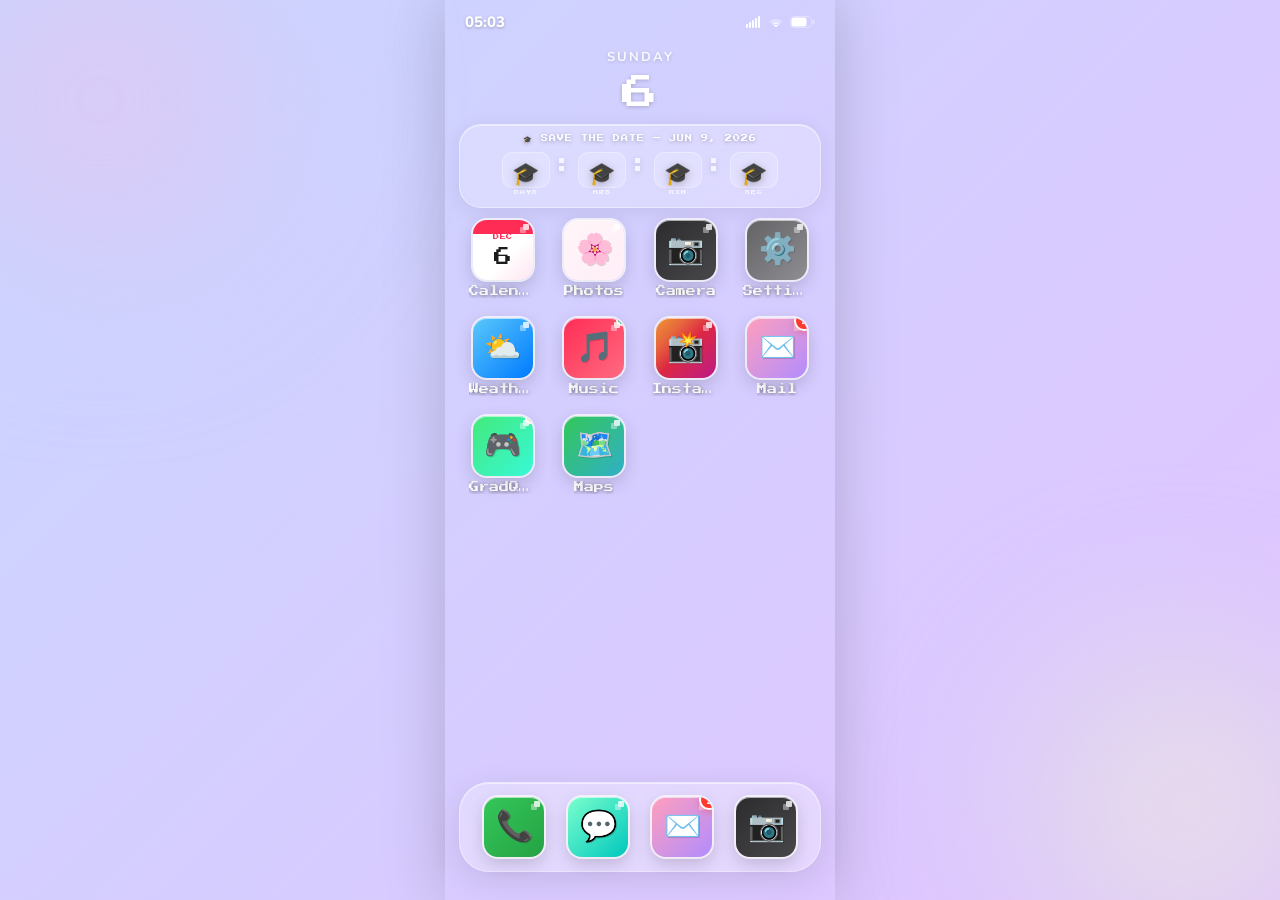
==== commit 76db77f4: "feat: add camera zoom control, switch camera functionality, and initial CSS framework" ====
--- a/index.html
+++ b/index.html
@@ -318,11 +318,12 @@
     <div class="camera-top-bar">
         <button class="camera-close-btn" onclick="closeCamera()">×</button>
         <span class="camera-label">📷 CHECK-IN CAM</span>
-        <!-- Flash icon -->
-        <svg width="24" height="24" viewBox="0 0 24 24" fill="none" stroke="white" stroke-width="2"
-             stroke-linecap="round" stroke-linejoin="round">
-            <path d="M13 2L3 14h9l-1 8 10-12h-9l1-8z"/>
-        </svg>
+        <!-- Switch camera button -->
+        <button class="camera-switch-btn" onclick="switchCamera()" aria-label="Switch Camera">
+            <svg width="24" height="24" viewBox="0 0 24 24" fill="none" stroke="currentColor" stroke-width="2" stroke-linecap="round" stroke-linejoin="round">
+                <path d="M23 4v6h-6"/><path d="M1 20v-6h6"/><path d="M3.51 9a9 9 0 0 1 14.85-3.36L23 10M1 14l4.64 4.36A9 9 0 0 0 20.49 15"/>
+            </svg>
+        </button>
     </div>
 
     <!-- Viewfinder -->
@@ -330,6 +331,13 @@
         <video id="videoStream" playsinline autoplay muted></video>
         <canvas id="captureCanvas"></canvas>
         <img id="resultImage" alt="captured photo"/>
+    </div>
+
+    <!-- Zoom Control -->
+    <div class="camera-zoom-control" id="cameraZoomControl" style="display:none">
+        <span class="zoom-label">1x</span>
+        <input type="range" id="zoomSlider" min="1" max="5" step="0.1" value="1" oninput="handleZoomChange(this.value)">
+        <span class="zoom-label">5x</span>
     </div>
 
     <!-- Bottom bar: shutter + thumbnail -->
--- a/src/css/main.css
+++ b/src/css/main.css
@@ -542,7 +542,7 @@
 }
 .camera-viewfinder video {
     width: 100%; height: 100%;
-    object-fit: cover; transform: scaleX(-1);
+    object-fit: cover;
 }
 .camera-viewfinder canvas { display: none; }
 .camera-viewfinder img {
@@ -579,6 +579,44 @@
 .camera-thumb-placeholder img {
     width: 100%; height: 100%;
     object-fit: cover; display: block;
+}
+
+.camera-switch-btn {
+    background: rgba(255,255,255,0.15);
+    border: none;
+    color: white;
+    width: 40px; height: 40px;
+    border-radius: 50%;
+    display: flex; align-items: center; justify-content: center;
+    cursor: pointer;
+    transition: transform 0.2s, background 0.2s;
+}
+.camera-switch-btn:active { transform: rotate(180deg) scale(0.9); }
+
+.camera-zoom-control {
+    position: absolute;
+    bottom: 150px; left: 50%;
+    transform: translateX(-50%);
+    display: none; /* Shown via JS if supported */
+    align-items: center;
+    gap: 12px;
+    background: rgba(0,0,0,0.5);
+    padding: 8px 16px;
+    border-radius: 20px;
+    backdrop-filter: blur(10px);
+    z-index: 25;
+}
+.zoom-label {
+    color: white;
+    font-family: 'Nunito', sans-serif;
+    font-size: 12px;
+    font-weight: 800;
+    opacity: 0.8;
+}
+#zoomSlider {
+    width: 120px;
+    accent-color: #0A84FF;
+    cursor: pointer;
 }
 
 /* Preview controls */
